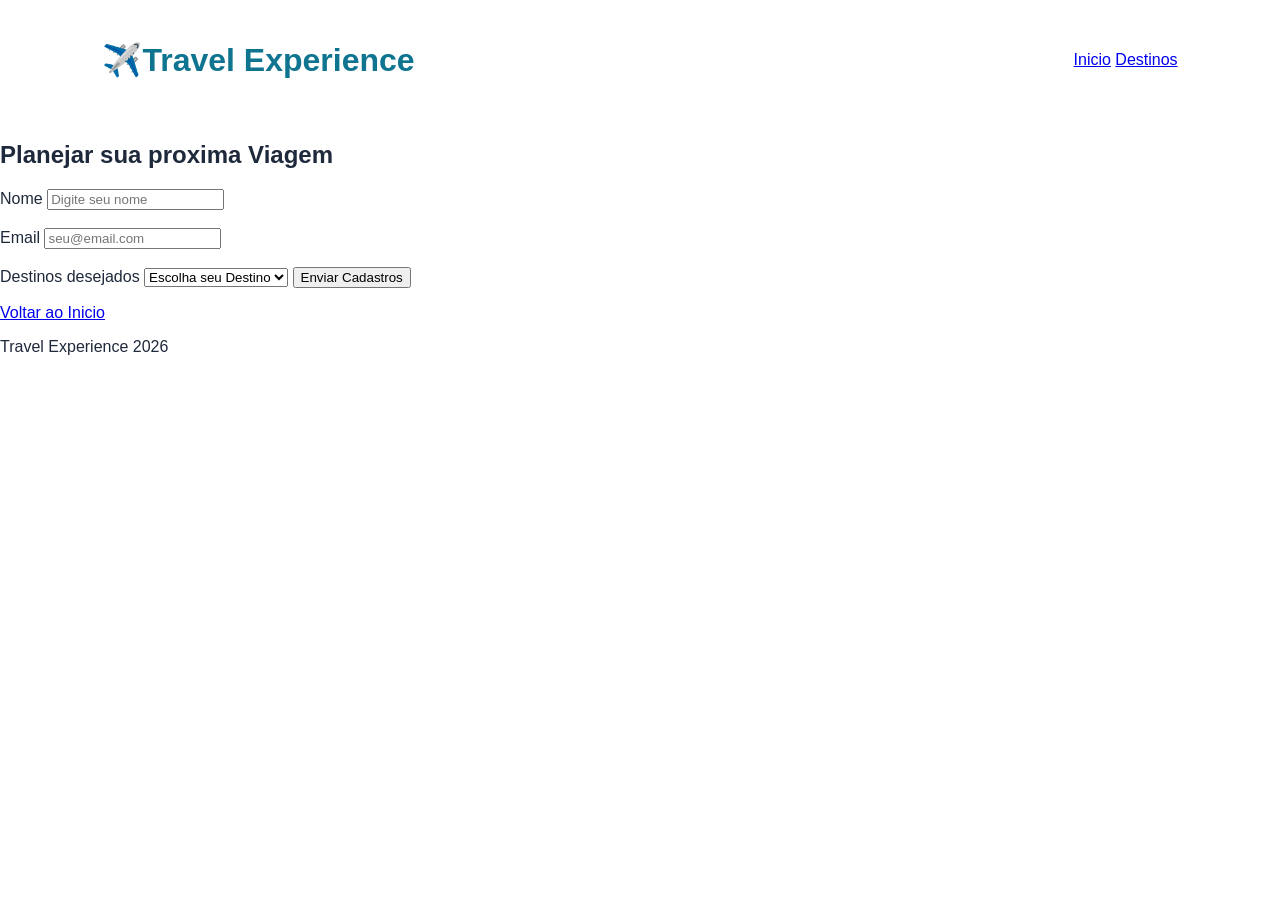
==== cadastro.html @ 4b565842 "Travel Experience+2" ====
<!DOCTYPE html>
<html lang="pt-BR">
<head>
    <meta charset="UTF-8">
    <meta name="viewport" content="width=device-width, initial-scale=1.0">
    <title>Cadastro | Travel Experience</title>
    <link rel="stylesheet" href="/CSS/style.css">
</head>
<body>

    <header>
        <h1>✈️Travel Experience</h1>
        <nav>
            <a href="/index.html">Inicio</a>
            <a href="index.html#destinos">Destinos</a>
        </nav>
    </header>

    <main class="area-cadastro">
        <form id="formCadastro">
            <h2>Planejar sua proxima Viagem</h2>

            <label for="nome">Nome</label>
            <input type="text" id="nome" placeholder="Digite seu nome" required><br><br>

            <label for="email">Email</label>
            <input type="text"  id="email" placeholder="seu@email.com" required><br><br>

            <label for="destinos">Destinos desejados</label>
            <select  id="destinos">
                    <option value="">Escolha seu Destino</option>
                    <option value="Rio de Janeiro">Rio de Janeiro</option>
                    <option value="Paris">Paris</option>
                    <option value="Malvidas">Maldivas</option>
        

            </select>
            <button type="submit">Enviar Cadastros</button>
            <p id="mensagem" aria-live="polite"></p>
            <a href="index.html" class="voltar">
                        Voltar ao Inicio
            </a>
        </form>
    </main>
    <footer>
        <p>Travel Experience 2026</p>
    </footer>
</body>
</html>
---- CSS/style.css ----
:root{
    --fundo: white;
    --principal:#0e7490;
    --hover: #155e75;
    --card: #fffff;
    --text: #1e293b;
    
}

*{
    box-sizing: border-box;
}

body{
    margin: 0;
    font-family: Arial, Helvetica, sans-serif;
    background-color: var(--fundo);
    color: var(--text);
}
header{
    background-color: var(--card);
    padding: 20px 8%;
    display: flex;
    justify-content: space-between;
    align-items: center;

}

header h1{
    color: var(--principal);
}
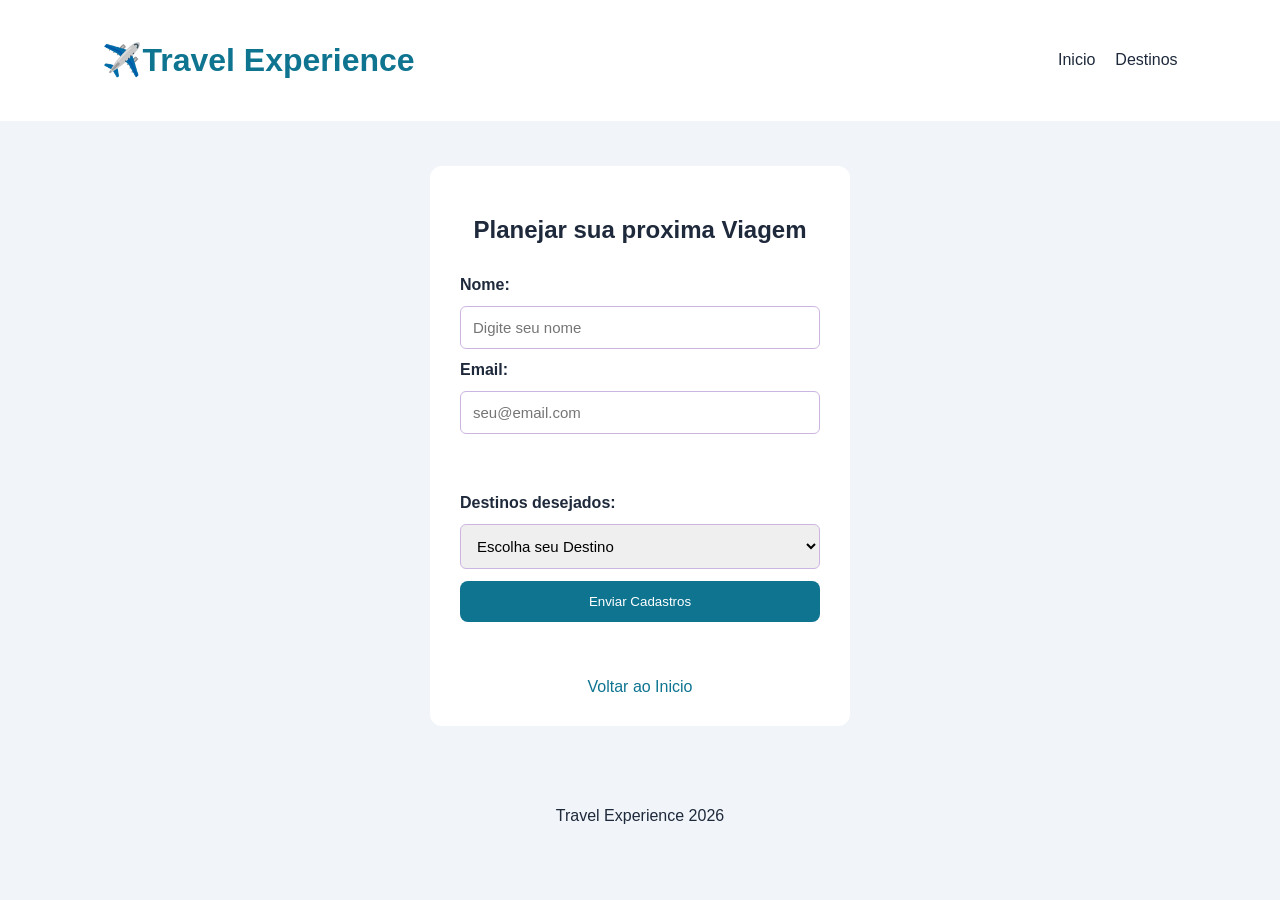
==== commit 2a9c3150: "Travel Experience+3 Java" ====
--- a/cadastro.html
+++ b/cadastro.html
@@ -20,13 +20,13 @@
         <form id="formCadastro">
             <h2>Planejar sua proxima Viagem</h2>
 
-            <label for="nome">Nome</label>
-            <input type="text" id="nome" placeholder="Digite seu nome" required><br><br>
+            <label for="nome">Nome:</label>
+            <input type="text" id="nome" placeholder="Digite seu nome" required>
 
-            <label for="email">Email</label>
+            <label for="email">Email:</label>
             <input type="text"  id="email" placeholder="seu@email.com" required><br><br>
 
-            <label for="destinos">Destinos desejados</label>
+            <label for="destinos">Destinos desejados:</label>
             <select  id="destinos">
                     <option value="">Escolha seu Destino</option>
                     <option value="Rio de Janeiro">Rio de Janeiro</option>
--- a/CSS/style.css
+++ b/CSS/style.css
@@ -1,8 +1,8 @@
 :root{
-    --fundo: white;
+    --fundo: #f1f5f9;
     --principal:#0e7490;
     --hover: #155e75;
-    --card: #fffff;
+    --card: #ffffff;
     --text: #1e293b;
     
 }
@@ -28,4 +28,122 @@
 
 header h1{
     color: var(--principal);
+}
+nav{
+    display: flex;
+    gap: 20px;
+}
+nav a{
+    color: var(--text);
+    text-decoration: none;
+}
+nav a:hover{
+    color: var(--principal);
+}
+.banner{
+    text-align: center;
+    padding: 70px 20px;
+    background-color: linear-gradiant(120deg, #cffafe, #e0f2fe);
+}
+.banner h2{
+    font-size: 36px;
+}
+ .banner p{
+    margin-bottom: 30px;
+ }
+ .botao, button{
+    display: inline-block;
+    background-color: var(--principal);
+    color: white;
+    padding: 13px 22px;
+    border: none;
+    border-radius: 8px;
+    text-decoration: none;
+    cursor: pointer;
+ }
+ .botao:hover, button:hover{
+    background-color: var(--hover);
+ }
+ .destinos{
+    padding: 35px 8%;
+    text-align: center;
+ }
+.container{
+    display: flex ;
+    justify-content: center;
+    gap: 20px;
+    flex-wrap: wrap ;
+}
+.card{
+    background-color: var(--card);
+    padding: 25px;
+    border-radius: 12px;
+    flex: 1;
+    min-width: 200px;
+    max-width: 280px;
+}
+.imagem{
+    font-size: 55px;
+    background-color: #e0f2fe;
+    padding: 25px;
+    border-radius: 8px;
+}
+.area-cadastro{
+    display: flex;
+    justify-content: center;
+    padding: 45px 20px;
+}
+form{
+    background-color: var(--card);
+    width: 100%;
+    max-width: 420px;
+    padding: 30px;
+    border-radius: 12px;
+    display: flex;
+    flex-direction: column;
+    gap: 12px;
+}
+form h2{
+    text-align: center;
+}
+label{
+    font-weight: bold;
+}
+input, select{
+    padding: 12px;
+    border: 1px solid #cdb5e1;
+    border-radius: 6px;
+    font-size: 15px;
+}
+input:focus,
+select:focus{
+    outline: 2px solid var(--principal)
+}
+.voltar{
+    text-align: center;
+    color: var(--principal);
+    text-decoration: none;
+}
+#mensagem{
+    text-align: center;
+    color: var(--principal);
+    font-weight: bold;
+}
+footer{
+    text-align: center;
+    padding: 20px;
+
+}
+/*Responsividade*/
+@media (max-width: 600px){
+    header{
+        flex-direction: column;
+    }
+    nav{
+        flex-wrap: wrap;
+        justify-content: center;
+    }
+        .banner h2{
+            font-size: 27px;
+        }
 }
